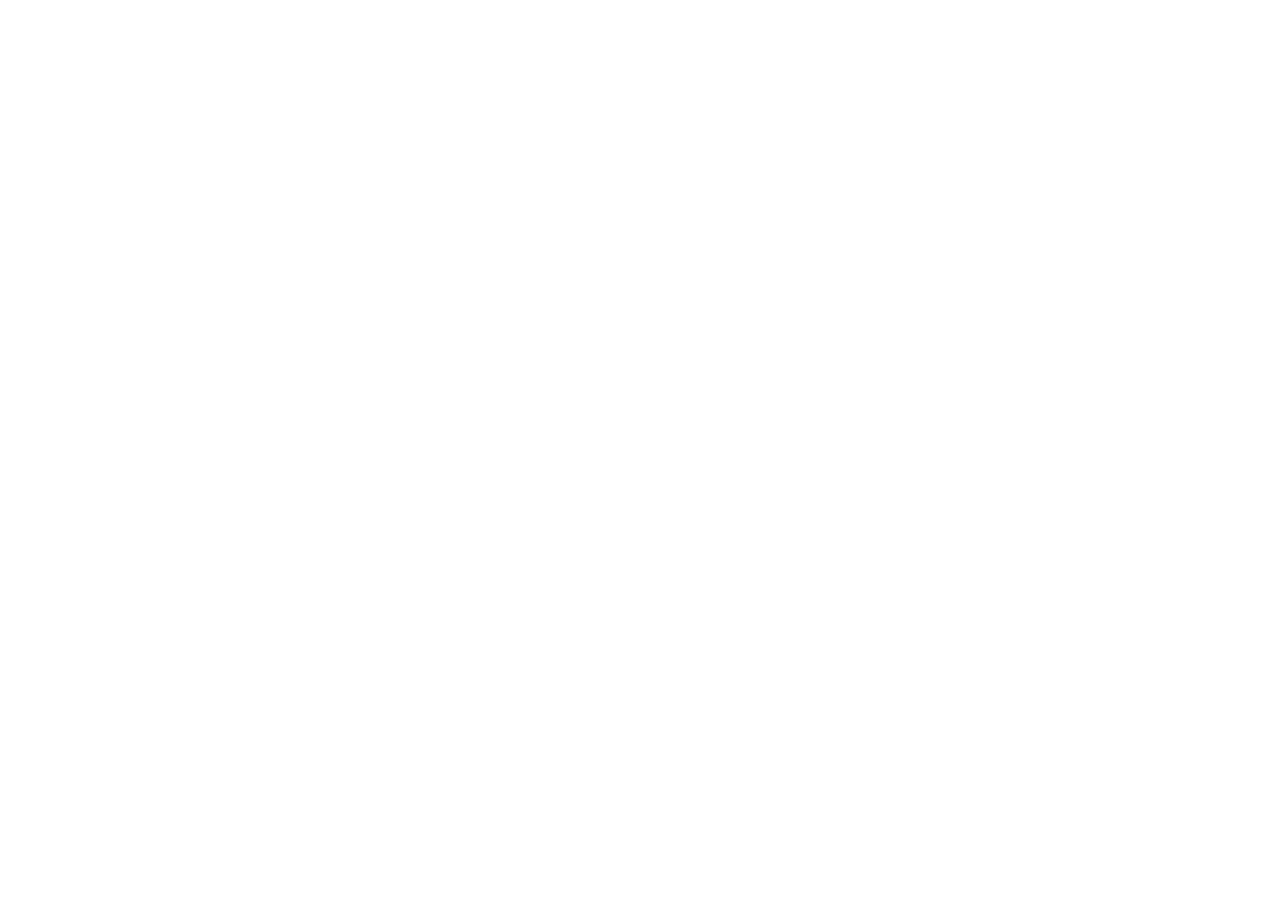
==== MainForm.html @ 98f6e959 "first dummy commit" ====
<!DOCTYPE html>
<html lang="en">
<head>
    <meta charset="UTF-8">
    <meta name="viewport" content="width=device-width, initial-scale=1.0">
    <title>ProjectMELE 2.0</title>
</head>
<body>
    
</body>
</html>
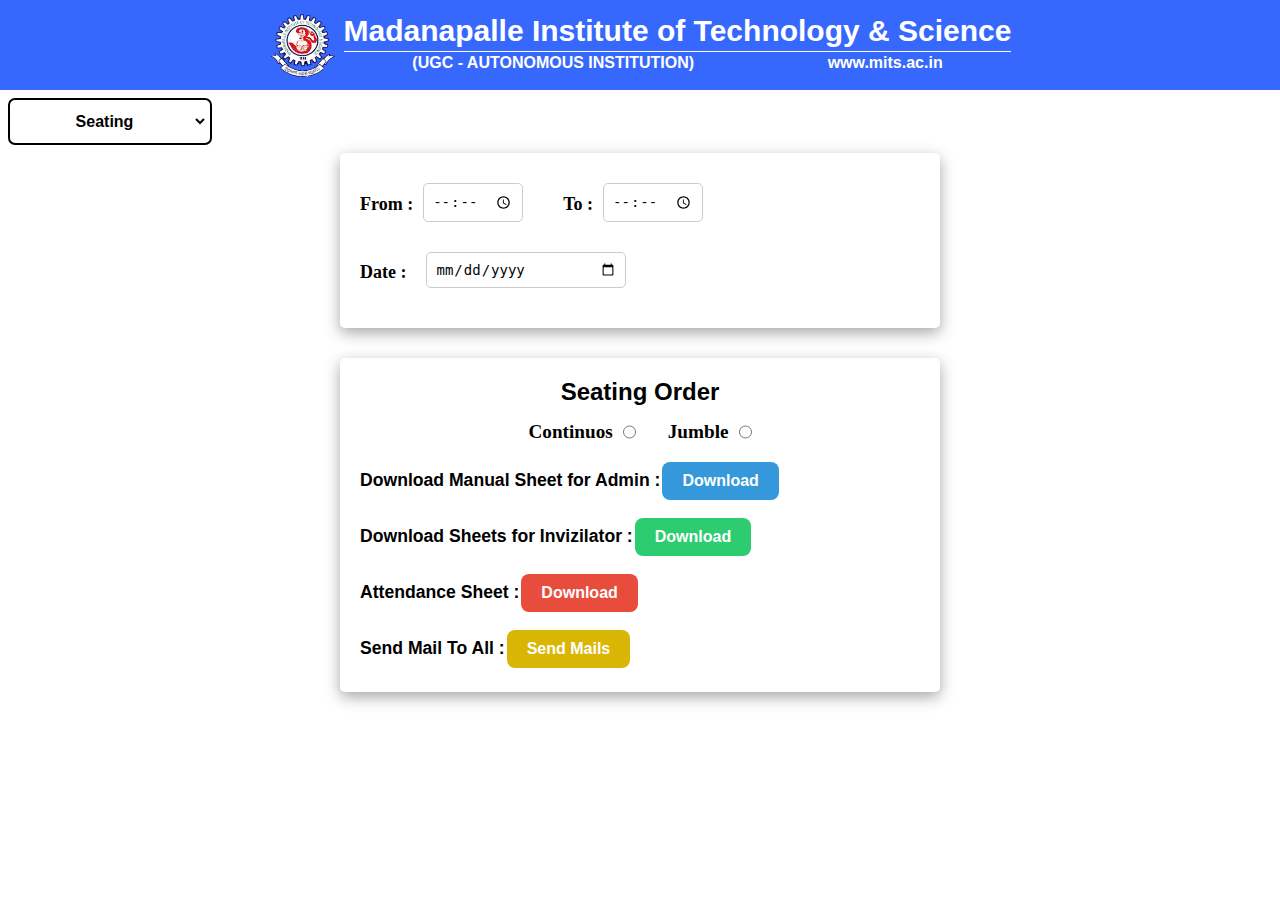
==== commit 26f54cb3: "changes added" ====
--- a/MainForm.html
+++ b/MainForm.html
@@ -4,8 +4,74 @@
     <meta charset="UTF-8">
     <meta name="viewport" content="width=device-width, initial-scale=1.0">
     <title>ProjectMELE 2.0</title>
+    <link rel="stylesheet" href="./stylesFolder/formstyle.css">
 </head>
 <body>
+
+     <!-- Loader -->
+     <div class="circle-container">
+        <div class="backdrop"></div>
+        <svg fill="none" class="circle-svg" viewBox="0 0 100 100" xmlns="http://www.w3.org/2000/svg"></svg>
+        <div class="loadingText">loading...</div>
+    </div>
+
+    <div id="main">
+        <nav>
+            <img src="./images/mitsLogoBest-removebg-preview.png" alt="">
+            <div class="headers">
+                <h1>Madanapalle Institute of Technology & Science</h1>
+                <div class="h4div">
+                    <h4>(UGC - AUTONOMOUS INSTITUTION)</h4>
+                    <h4>www.mits.ac.in</h4>
+                </div>
+            </div>
+        </nav>
+        <select name="firstDropdown" id="firstDropdown">
+            <option value=""><a href="#">Seating</a></option>
+            <option value=""><a href="#">Result</a></option>
+            <option value=""><a href="#">Notice</a></option>
+        </select>
+        <form action="" id="firstform">
+                <div class="timingdiv">
+                    <div class="fromtimediv">
+                        <label for="fromtime">From :</label>
+                        <input type="time" id="fromtime" name="fromtime">
+                    </div>
+                    <div class="totimediv">
+                        <label for="totime">To :</label>
+                        <input type="time" id="totime" name="totime">
+                    </div>
+                </div>
+                <div class="datediv">
+                    <label for="mydate">Date :</label>
+                    <input type="date" id="mydate">
+                </div>
+                
+        </form>
+        <form action=""  id="secondform">
+            <h2>Seating Order</h2>
+            <div class="radiosection">
+                <div><label for="Continuos">Continuos</label><input type="radio" id="Continuos" name="seatingOrder"></div>
+                
+                <div><label for="jumble">Jumble</label><input type="radio" id="jumble" name="seatingOrder"></div>
+            </div>
+            <div class="manualsheetForAdmin">
+                <label for="">Download Manual Sheet for Admin :</label><button type="button" id="AdminSheetBtn">Download</button>
+            </div>
+            <div class="downloadSheetForInvizilator">
+                <label for="">Download Sheets for Invizilator :</label><button type="button" id="InvizilatorSheetsBtn">Download</button>
+            </div>
+            <div class="AttendanceSheet">
+                <label for="">Attendance Sheet :</label><button type="button" id="AttendanceSheetBtn">Download</button>
+            </div>
+            <div class="mailsendingsection">
+                <label for="">Send Mail  To All :</label><button type="button" id="sendMailBtn">Send Mails</button>
+            </div>
+        </form>
     
+    </div>
+  
+    <script src="./jsFoder/firstForm.js"></script>
+    <script src="./jsFoder//Details.js"></script>
 </body>
 </html>--- a/stylesFolder/formstyle.css
+++ b/stylesFolder/formstyle.css
@@ -0,0 +1,353 @@
+*{
+    padding: 0px;
+    margin: 0px;
+    box-sizing: border-box;
+}
+html,body{
+    height: 100%;
+    width: 100%;
+}
+/* loader css */
+.circle-container {
+    position: absolute;
+    display: none; 
+    justify-content: center;
+    align-items: center;
+    aspect-ratio: 1/1;
+    height: 100%;
+    width: 100%;
+}
+
+.backdrop {
+    position: absolute;
+    height: 160%;
+    width: 100%;
+    background-color: black;
+    opacity: 0.5;
+}
+
+.circle-svg {
+    background-color: cyan;
+    padding: 10px;
+    border-top: 10px solid black;
+    border-bottom: 10px solid black;
+    border-radius: 50%;
+    text-align: center;
+    width: 100px;
+    height: 100px;
+    animation: rotate 3s linear infinite; 
+}
+
+.loadingText{
+   
+    position: absolute;
+    font-weight: bold;
+}
+@keyframes rotate {
+    0% {
+        transform: rotate(0deg);
+    }
+    100% {
+        transform: rotate(360deg);
+    }
+}
+
+/* main css */
+#main{
+
+    width: 100%;
+    padding-bottom: 30px;
+}
+/* nav */
+nav{
+    height: 90px;
+    width: 100%;
+    /* background-color: crimson; */
+    background-color: rgb(55, 104, 253);
+    display: flex;
+    align-items: center;
+    justify-content: center;
+    gap: 5px;
+    cursor: default;
+}
+
+nav img{
+    height: 70px;
+    width: 70px;
+}
+nav .headers h1{
+    color: white;
+    font-family: sans-serif;
+    font-size: 30px;
+}
+.h4div{
+    font-family: sans-serif;
+    width: 100%;
+    border-top: 1px solid white;
+    display: flex;
+    justify-content: space-around;
+    color: white;
+    margin: 3px auto;
+    padding: 2px;
+}
+
+
+/* Reset styles to remove default browser styling */
+#firstDropdown {
+    /* appearance: none;
+    -webkit-appearance: none;
+    -moz-appearance: none; */
+    text-indent: 1px;
+    text-overflow: '';
+    text-align: center;
+    font-weight: bold;
+    text-transform: capitalize;
+    margin: 10px;
+    padding: 10px;
+    font-size: 16px;
+    border: 2px solid transparent;
+    border-radius: 5px;
+    background-color: #fff;
+    width: 200px; /* Adjust the width as needed */
+    cursor: pointer;
+    outline: black;
+    outline-width: 2px;
+    outline-style:solid;
+}
+
+
+
+/* Hover effect */
+#firstDropdown:hover {
+    outline: transparent;
+    border-color: rgb(9, 198, 231);
+}
+
+
+/* form styles */
+#firstform {
+    display: flex;
+    flex-direction: column;
+    align-items: start;
+    justify-content: center;
+    padding: 20px 20px;
+    margin: 0 auto;
+    border-radius: 5px;
+    width: 600px;
+    box-shadow: rgba(0, 0, 0, 0.35) 0px 5px 15px;
+}
+/* Styling for the timing div */
+.timingdiv {
+    display: flex;
+    justify-content: space-between;
+    margin: 10px 0;
+    gap: 40px;
+}
+
+/* Styling for the fromtimediv and totimediv */
+.fromtimediv,
+.totimediv {
+    display: flex;
+    align-items: center;
+    gap: 10px;
+}
+
+/* Styling for labels */
+.timingdiv label {
+    margin-bottom: 5px;
+    font-weight: bold;
+    font-size: 18px;
+}
+
+/* Styling for time inputs */
+.timingdiv input[type="time"] {
+    padding: 8px;
+    font-size: 14px;
+    border: 1px solid #ccc;
+    border-radius: 5px;
+    width: 100px; /* Adjust the width as needed */
+    box-sizing: border-box;
+    margin-bottom: 10px;
+}
+
+/* Optional: Add hover effect on time inputs */
+.timingdiv input[type="time"]:hover {
+    border-color: #000000;
+}
+
+
+/* Styling for the datediv */
+.datediv {
+    display: flex;
+    align-items: center;
+    gap: 20px;
+    margin: 10px 0;
+}
+
+/* Styling for the label within datediv */
+.datediv label {
+    margin-bottom: 5px;
+    font-weight: bold;
+    font-size: 18px;
+}
+
+/* Styling for the date input within datediv */
+.datediv input[type="date"] {
+    padding: 8px;
+    font-size: 14px;
+    border: 1px solid #ccc;
+    border-radius: 5px;
+    width: 200px; /* Adjust the width as needed */
+    box-sizing: border-box;
+    margin-bottom: 10px;
+}
+
+/* Optional: Add hover effect on date input within datediv */
+.datediv input[type="date"]:hover {
+    border-color: #000000;
+}
+details  {
+    cursor: pointer;
+ }
+  .branches{
+  display: none;
+ }
+ .active{
+  display: flex;
+  gap: 20px;
+ }
+.branches{
+  cursor: default;
+}
+.subjects>div:hover{
+  background-color: green;
+
+}
+.subjects>div:active{
+  background-color: red;
+  color: white;
+}
+.display1{
+  background-color: cyan;
+}
+#ok{
+  display: none;
+}
+
+/* form two */
+#secondform{
+    display: flex;
+    flex-direction: column;
+    align-items: start;
+    justify-content: center;
+    padding: 20px 20px;
+    margin: 30px auto;
+    border-radius: 5px;
+    width: 600px;
+    box-shadow: rgba(0, 0, 0, 0.35) 0px 5px 15px;
+    gap: 10px;
+    font-weight: bold;
+    
+}
+#secondform > h2{
+    font-size: auto;
+    font-family: sans-serif;
+    margin: 0px auto;
+}
+.radiosection{
+    display: flex;
+    align-items: center;
+    justify-content: space-between;
+    gap: 2em;
+    padding: 5px;
+    margin: 0px auto;
+}
+.radiosection label{
+    font-size: 1.2em;
+    font-weight: bold;
+}
+.radiosection div{
+    display: flex;
+    gap: 10px;
+}
+
+/* buttonsection */
+.manualsheetForAdmin,.downloadSheetForInvizilator,.AttendanceSheet,.mailsendingsection{
+    font-size: 1.1em;
+    font-family: sans-serif;
+}
+.manualsheetForAdmin button {
+    background-color: #3498db; /* Blue */
+    color: #fff; /* White text */
+    border: none;
+    padding: 10px 20px;
+    text-align: center;
+    text-decoration: none;
+    display: inline-block;
+    font-size: 16px;
+    margin: 4px 2px;
+    cursor: pointer;
+}
+
+.downloadSheetForInvizilator button {
+    background-color: #2ecc71; /* Green */
+    color: #fff; /* White text */
+    border: none;
+    padding: 10px 20px;
+    text-align: center;
+    text-decoration: none;
+    display: inline-block;
+    font-size: 16px;
+    margin: 4px 2px;
+    cursor: pointer;
+}
+
+.AttendanceSheet button {
+    background-color: #e74c3c; /* Red */
+    color: #fff; /* White text */
+    border: none;
+    padding: 10px 20px;
+    text-align: center;
+    text-decoration: none;
+    display: inline-block;
+    font-size: 16px;
+    margin: 4px 2px;
+    cursor: pointer;
+}
+
+.mailsendingsection button {
+    background-color: rgb(218, 182, 4); /* Orange */
+    color: #fff; /* White text */
+    border: none;
+    padding: 10px 20px;
+    text-align: center;
+    text-decoration: none;
+    display: inline-block;
+    font-size: 16px;
+    margin: 4px 2px;
+    cursor: pointer;
+}
+.manualsheetForAdmin button,
+.downloadSheetForInvizilator button,
+.AttendanceSheet button,
+.mailsendingsection button {
+    border-radius: 8px; /* Border radius for rounded corners */
+    transition: background-color 0.3s ease; /* Smooth transition for background color */
+    font-weight: bold;
+}
+
+.manualsheetForAdmin button:hover {
+    background-color: #2980b9; /* Darker blue on hover */
+}
+
+.downloadSheetForInvizilator button:hover {
+    background-color: #27ae60; /* Darker green on hover */
+}
+
+.AttendanceSheet button:hover {
+    background-color: #c0392b; /* Darker red on hover */
+}
+
+.mailsendingsection button:hover {
+    background-color: rgb(184, 154, 5); /* Darker orange on hover */
+}
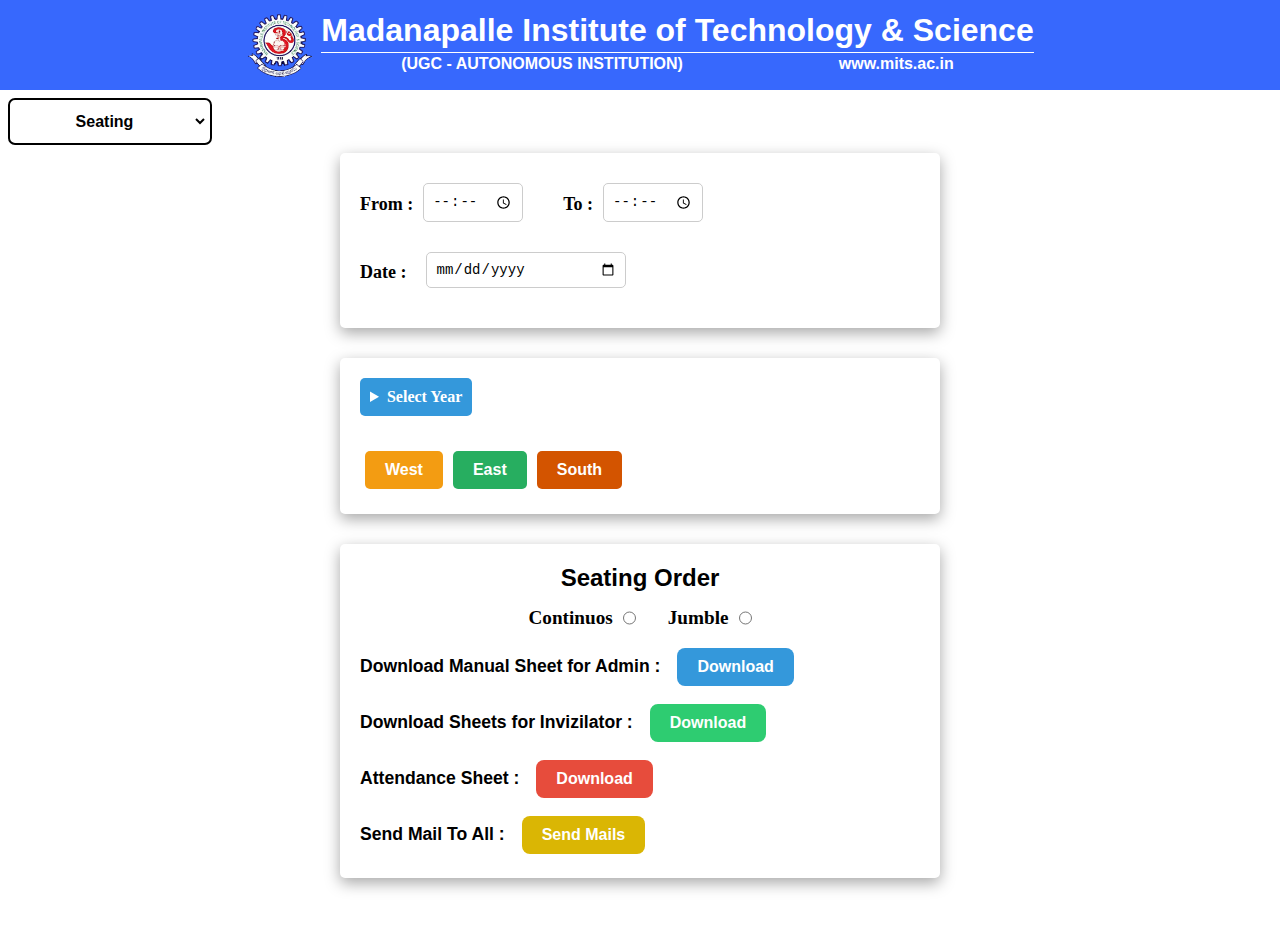
==== commit 948ee295: "first ui" ====
--- a/MainForm.html
+++ b/MainForm.html
@@ -1,15 +1,17 @@
 <!DOCTYPE html>
 <html lang="en">
+
 <head>
     <meta charset="UTF-8">
     <meta name="viewport" content="width=device-width, initial-scale=1.0">
     <title>ProjectMELE 2.0</title>
     <link rel="stylesheet" href="./stylesFolder/formstyle.css">
 </head>
+
 <body>
 
-     <!-- Loader -->
-     <div class="circle-container">
+    <!-- Loader -->
+    <div class="circle-container">
         <div class="backdrop"></div>
         <svg fill="none" class="circle-svg" viewBox="0 0 100 100" xmlns="http://www.w3.org/2000/svg"></svg>
         <div class="loadingText">loading...</div>
@@ -32,46 +34,189 @@
             <option value=""><a href="#">Notice</a></option>
         </select>
         <form action="" id="firstform">
-                <div class="timingdiv">
-                    <div class="fromtimediv">
-                        <label for="fromtime">From :</label>
-                        <input type="time" id="fromtime" name="fromtime">
-                    </div>
-                    <div class="totimediv">
-                        <label for="totime">To :</label>
-                        <input type="time" id="totime" name="totime">
-                    </div>
-                </div>
-                <div class="datediv">
-                    <label for="mydate">Date :</label>
-                    <input type="date" id="mydate">
-                </div>
-                
+            <div class="timingdiv">
+                <div class="fromtimediv">
+                    <label for="fromtime">From :</label>
+                    <input type="time" id="fromtime" name="fromtime">
+                </div>
+                <div class="totimediv">
+                    <label for="totime">To :</label>
+                    <input type="time" id="totime" name="totime">
+                </div>
+            </div>
+            <div class="datediv">
+                <label for="mydate">Date :</label>
+                <input type="date" id="mydate">
+            </div>
+
         </form>
-        <form action=""  id="secondform">
+        <main id="alldetails" class="alldetails">
+            <details>
+                <summary id="year">Select Year</summary>
+                <p id="fir">1st year</p>
+                <p id="sec">2nd Year</p>
+                <p id="thi">3rd Year</p>
+            </details>
+            <section id="firstyear" class="branches">
+                <div id="cse" class="subjects">
+                    <button class="subject" type="button">1CSE</button>
+
+                </div>
+                <div id="ece" class="subjects">
+                    <button class="subject" type="button">1ECE</button>
+
+                </div>
+                <div id="eee" class="subjects">
+                    <button class="subject" type="button">1EEE</button>
+
+                </div>
+            </section>
+            <div class="display1">
+                <h3 id="c1"></h3>
+                <h3 id="ec1"></h3>
+                <h3 id="e1"></h3>
+            </div>
+            <section id="secondyear" class="branches">
+                <div id="cse2" class="subjects">
+                    <button class="subject" type="button">2CSE</button>
+
+                </div>
+                <div id="ece2" class="subjects">
+                    <button class="subject" type="button">2ECE</button>
+
+                </div>
+                <div id="eee2" class="subjects" type="button">
+                    <button class="subject">2EEE</button>
+
+                </div>
+            </section>
+            <div class="display1">
+                <h3 id="c2"></h3>
+                <h3 id="ec2"></h3>
+                <h3 id="e2"></h3>
+            </div>
+            <section id="thirdyear" class="branches">
+                <div id="cse3" class="subjects">
+                    <button class="subject" type="button">3CSE</button>
+
+                </div>
+                <div id="ece3" class="subjects">
+                    <button class="subject" type="button">3ECE</button>
+
+                </div>
+                <div id="eee3" class="subjects">
+                    <button class="subject" type="button">3EEE</button>
+
+                </div>
+            </section>
+            <div class="display1">
+                <h3 id="c3"></h3>
+                <h3 id="ec3"></h3>
+                <h3 id="e3"></h3>
+            </div>
+            <button id="firstokay">Ok</button>
+            <!-- blocks -->
+            <section class="blocksSection">
+                <div class="table1">
+                    <button id="west" type="button">West</button>
+                    <table border="1" id="t1">
+                        <tr>
+                            <td>1</td>
+                            <td>2</td>
+                            <td>3</td>
+                        </tr>
+                        <tr>
+                            <td>4</td>
+                            <td>5</td>
+                            <td>6</td>
+                        </tr>
+                        <tr>
+                            <td>7</td>
+                            <td>8</td>
+                            <td>9</td>
+                        </tr>
+                    </table>
+                </div>
+                <div class="table2">
+                    <button id="east" type="button">East</button>
+                    <table border="1" id="t2">
+                        <tr>
+                            <td>1</td>
+                            <td>2</td>
+                            <td>3</td>
+                        </tr>
+                        <tr>
+                            <td>4</td>
+                            <td>5</td>
+                            <td>6</td>
+                        </tr>
+                        <tr>
+                            <td>7</td>
+                            <td>8</td>
+                            <td>9</td>
+                        </tr>
+                    </table>
+                </div>
+                <div class="table3">
+                    <button id="south" type="button">South</button>
+                    <table border="1" id="t3">
+                        <tr>
+                            <td>1</td>
+                            <td>2</td>
+                            <td>3</td>
+                        </tr>
+                        <tr>
+                            <td>4</td>
+                            <td>5</td>
+                            <td>6</td>
+
+                        </tr>
+                        <tr>
+                            <td>7</td>
+                            <td>8</td>
+                            <td>9</td>
+                        </tr>
+                    </table>
+
+                </div>
+            </section>
+            <div class="displaytabledata">
+                <h3 id="wblock"></h3>
+                <h3 id="Eblock"></h3>
+                <h3 id="Sblock"></h3>
+            </div>
+            <button id="secondokay" type="button">ok</button>
+        </main>
+        <form action="" id="secondform">
             <h2>Seating Order</h2>
             <div class="radiosection">
-                <div><label for="Continuos">Continuos</label><input type="radio" id="Continuos" name="seatingOrder"></div>
-                
+                <div><label for="Continuos">Continuos</label><input type="radio" id="Continuos" name="seatingOrder">
+                </div>
+
                 <div><label for="jumble">Jumble</label><input type="radio" id="jumble" name="seatingOrder"></div>
             </div>
             <div class="manualsheetForAdmin">
-                <label for="">Download Manual Sheet for Admin :</label><button type="button" id="AdminSheetBtn">Download</button>
+                <div class="label">Download Manual Sheet for Admin :</div><button type="button"
+                    id="AdminSheetBtn">Download</button>
             </div>
             <div class="downloadSheetForInvizilator">
-                <label for="">Download Sheets for Invizilator :</label><button type="button" id="InvizilatorSheetsBtn">Download</button>
+                <div class="label">Download Sheets for Invizilator :</div><button type="button"
+                    id="InvizilatorSheetsBtn">Download</button>
             </div>
             <div class="AttendanceSheet">
-                <label for="">Attendance Sheet :</label><button type="button" id="AttendanceSheetBtn">Download</button>
+                <div class="label">Attendance Sheet :</div><button type="button"
+                    id="AttendanceSheetBtn">Download</button>
             </div>
             <div class="mailsendingsection">
-                <label for="">Send Mail  To All :</label><button type="button" id="sendMailBtn">Send Mails</button>
+                <div class="label">Send Mail To All :</div><button type="button" id="sendMailBtn">Send Mails</button>
             </div>
         </form>
-    
+
     </div>
-  
-    <script src="./jsFoder/firstForm.js"></script>
-    <script src="./jsFoder//Details.js"></script>
+
+    <script src="./jsFolder/main.js" type="module" defer></script>
+    <script src="./jsFolder/firstForm.js"></script>
+    <script src="./jsFolder/Details.js"></script>
 </body>
+
 </html>--- a/stylesFolder/formstyle.css
+++ b/stylesFolder/formstyle.css
@@ -2,6 +2,7 @@
     padding: 0px;
     margin: 0px;
     box-sizing: border-box;
+    cursor: default;
 }
 html,body{
     height: 100%;
@@ -78,7 +79,7 @@
 nav .headers h1{
     color: white;
     font-family: sans-serif;
-    font-size: 30px;
+    font-size: 2em;
 }
 .h4div{
     font-family: sans-serif;
@@ -104,7 +105,7 @@
     text-transform: capitalize;
     margin: 10px;
     padding: 10px;
-    font-size: 16px;
+    font-size: 1em;
     border: 2px solid transparent;
     border-radius: 5px;
     background-color: #fff;
@@ -132,6 +133,7 @@
     justify-content: center;
     padding: 20px 20px;
     margin: 0 auto;
+
     border-radius: 5px;
     width: 600px;
     box-shadow: rgba(0, 0, 0, 0.35) 0px 5px 15px;
@@ -206,34 +208,270 @@
 .datediv input[type="date"]:hover {
     border-color: #000000;
 }
-details  {
-    cursor: pointer;
- }
-  .branches{
-  display: none;
- }
- .active{
-  display: flex;
-  gap: 20px;
- }
-.branches{
-  cursor: default;
-}
-.subjects>div:hover{
-  background-color: green;
-
-}
-.subjects>div:active{
-  background-color: red;
-  color: white;
-}
-.display1{
-  background-color: cyan;
-}
-#ok{
-  display: none;
-}
-
+
+
+/* Alldetails section styles */
+/* Main Container */
+.alldetails {
+    display: flex;
+    flex-direction: column;
+    align-items: start;
+    justify-content: center;
+    padding: 20px 20px;
+    margin: 0 auto;
+    border-radius: 5px;
+    width: 600px;
+    box-shadow: rgba(0, 0, 0, 0.35) 0px 5px 15px;
+    margin-top: 30px;
+  }
+  
+  /* Year Selection Details */
+  /* Reset default styles for details element */
+details {
+    display: block;
+    margin-bottom: 10px;
+    font-weight: bold;
+  }
+  
+  /* Style the summary to look like a button */
+  summary {
+    cursor: pointer;
+    padding: 10px;
+    background-color: #3498db;
+    color: #fff;
+    border: none;
+    border-radius: 5px;
+    outline: none;
+    transition: background-color 0.3s;
+    font-weight: bold;
+  }
+  
+  /* Change background color on hover and active states */
+  summary:hover,
+  summary:active {
+    background-color: #2980b9;
+  }
+  
+  /* Style the nested paragraphs */
+ details p {
+    margin: 0;
+    padding: 5px 10px;
+    border-top: 1px solid #ddd;
+    cursor: pointer;
+    font-weight: bold;
+  }
+ details p:hover{
+    background-color: rgb(184, 251, 251);
+  }
+  
+  /* Add some spacing between the summary and paragraphs */
+  details > summary + p {
+    margin-top: 5px;
+  }
+  
+  /* Collapse content by default and style the border */
+  details[open] {
+    border: 1px solid #ddd;
+  }
+  
+ 
+  /* Year Selection Summary */
+  #year {
+    font-weight: bold;
+  }
+  
+  /* Branches Section */
+  .branches {
+    display: none;
+    cursor: default;
+  }
+  
+  /* Active Branches Section */
+  .active {
+    display: flex;
+    gap: 20px;
+  }
+  
+  /* Subjects Buttons */
+  .subjects > div {
+    background-color: #3498db;
+    color: #fff;
+    padding: 10px;
+    margin-bottom: 10px;
+    cursor: pointer;
+    transition: background-color 0.3s;
+  }
+  
+  .subjects > div:hover {
+    background-color: #2980b9;
+  }
+  
+  .subjects > div:active {
+    background-color: #e74c3c;
+  }
+  .subject {
+    display: inline-block;
+    padding: 10px 20px;
+    font-size: 16px;
+    text-align: center;
+    text-decoration: none;
+    cursor: pointer;
+    border: none;
+    transition: background-color 0.3s, color 0.3s;
+    background-color: #42b73a; /* Purple background color */
+    color: #fff; /* Text color */
+    margin: 10px;
+  }
+  
+
+  
+  
+  /* Display Section */
+  .display1 {
+    background-color: #2ecc71;
+    display: flex;
+    flex-direction: column;
+    justify-content: center;
+    align-items: space-between;
+    /* gap: 10px  ; */
+    box-shadow: rgba(50, 50, 93, 0.25) 0px 2px 5px -1px, rgba(0, 0, 0, 0.3) 0px 1px 3px -1px;
+   
+  }
+  
+  
+  /* Tables */
+
+
+  #t1,#t2,#t3{
+    display: none;
+    width: fit-content;
+    padding: 10px;
+}
+#t1 td,#t2 td,#t3 td{
+    cursor:pointer;
+}
+#t1 {
+    border-collapse: collapse;
+    width: 100%;
+  }
+  
+  #t1 td {
+    border: 1px solid #ddd;
+    padding: 8px;
+    text-align: center;
+  }
+
+  #t1 td:hover {
+    background-color: #ddd;
+  }
+#t2 {
+    border-collapse: collapse;
+    width: 100%;
+  }
+  
+  #t2 td {
+    border: 1px solid #ddd;
+    padding: 8px;
+    text-align: center;
+    /* background-color: black; */
+  }
+ 
+  #t2 td:hover {
+    background-color: #ddd;
+  }
+#t3 {
+    border-collapse: collapse;
+    width: 100%;
+  }
+  
+  #t3 td {
+    border: 1px solid #ddd;
+    padding: 8px;
+    text-align: center;
+    /* background-color: black; */
+  }
+ 
+  #t3 td:hover {
+    background-color: #ddd;
+  }
+  
+  /* west east south */
+  #west,
+  #east,
+  #south {
+    display: inline-block;
+    padding: 10px 20px;
+    margin: 5px;
+    font-size: 16px;
+    text-align: center;
+    text-decoration: none;
+    cursor: pointer;
+    border: none;
+    border-radius: 5px;
+    transition: background-color 0.3s, color 0.3s;
+    font-weight: bold;
+  }
+  
+  #west {
+    background-color: #f39c12; /* Change to your preferred color */
+    color: #fff;
+  }
+  
+  #east {
+    background-color: #27ae60; /* Change to your preferred color */
+    color: #fff;
+  }
+  
+  #south {
+    background-color: #d35400; /* Change to your preferred color */
+    color: #fff;
+  }
+  
+  /* Hover and active states */
+  #west:hover,
+  #east:hover,
+  #south:hover,
+  #west:active,
+  #east:active,
+  #south:active {
+    background-color: #e67e22; /* Change to your preferred hover color */
+  }
+  
+  /* OK Button */
+#firstokay{
+    display: none;
+}
+#secondokay {
+    display: none;
+}
+#firstokay,#secondokay {
+    padding: 10px;
+    background-color: #27ae60;
+    color: #fff;
+    border: none;
+    border-radius: 4px;
+    cursor: pointer;
+    transition: background-color 0.3s;
+    margin: 10px;
+    width: 50px;
+  }
+  
+  #firstokay:hover, #secondokay:hover {
+    background-color: #219a52;
+  }
+  
+  /* Blocks Section */
+  .blocksSection {
+    display: flex;
+    margin-top: 20px;
+  }
+  
+  /* Display Table Data */
+  .displaytabledata {
+    background-color: yellow;
+  }
+  
+ 
 /* form two */
 #secondform{
     display: flex;
@@ -249,11 +487,13 @@
     font-weight: bold;
     
 }
+
 #secondform > h2{
     font-size: auto;
     font-family: sans-serif;
     margin: 0px auto;
 }
+
 .radiosection{
     display: flex;
     align-items: center;
@@ -275,7 +515,12 @@
 .manualsheetForAdmin,.downloadSheetForInvizilator,.AttendanceSheet,.mailsendingsection{
     font-size: 1.1em;
     font-family: sans-serif;
-}
+    display: flex;
+    align-items: center;
+    justify-content:space-between;
+    gap: 15px;
+}
+
 .manualsheetForAdmin button {
     background-color: #3498db; /* Blue */
     color: #fff; /* White text */
@@ -351,3 +596,6 @@
 .mailsendingsection button:hover {
     background-color: rgb(184, 154, 5); /* Darker orange on hover */
 }
+.label{
+    font-weight: bold;
+}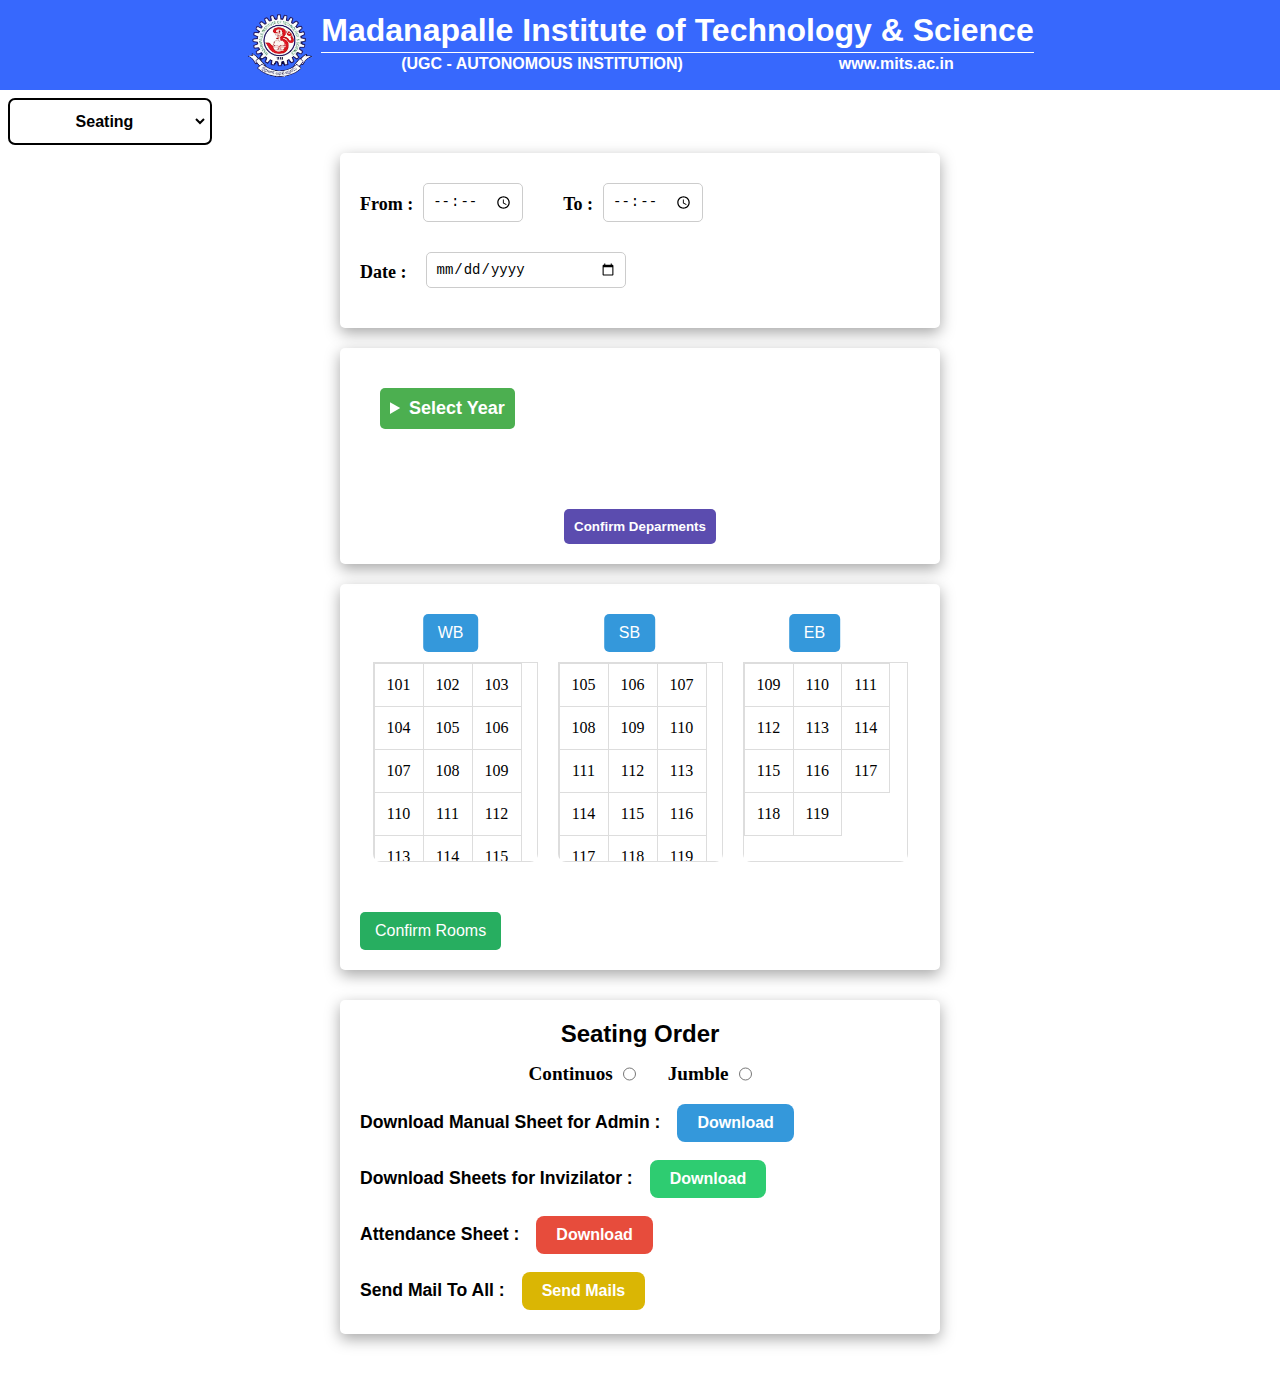
==== commit 81158549: "blocks and departments added" ====
--- a/MainForm.html
+++ b/MainForm.html
@@ -6,6 +6,8 @@
     <meta name="viewport" content="width=device-width, initial-scale=1.0">
     <title>ProjectMELE 2.0</title>
     <link rel="stylesheet" href="./stylesFolder/formstyle.css">
+    <link rel="stylesheet" href="./stylesFolder/yearDetails.css">
+    <link rel="stylesheet" href="./stylesFolder/blockStyle.css">
 </head>
 
 <body>
@@ -50,143 +52,35 @@
             </div>
 
         </form>
-        <main id="alldetails" class="alldetails">
-            <details>
+
+        <!-- year and department details -->
+        <form id="alldetails" class="alldetails">
+            <details id="initial">
                 <summary id="year">Select Year</summary>
-                <p id="fir">1st year</p>
-                <p id="sec">2nd Year</p>
-                <p id="thi">3rd Year</p>
+    
             </details>
-            <section id="firstyear" class="branches">
-                <div id="cse" class="subjects">
-                    <button class="subject" type="button">1CSE</button>
+            <div class="yearsSection">
+                <!-- Year sections will be added dynamically here -->
+            </div>
+            <button id="generateDataButton" type="button">Confirm Deparments</button>
+        </form>
 
-                </div>
-                <div id="ece" class="subjects">
-                    <button class="subject" type="button">1ECE</button>
-
-                </div>
-                <div id="eee" class="subjects">
-                    <button class="subject" type="button">1EEE</button>
-
-                </div>
-            </section>
-            <div class="display1">
-                <h3 id="c1"></h3>
-                <h3 id="ec1"></h3>
-                <h3 id="e1"></h3>
-            </div>
-            <section id="secondyear" class="branches">
-                <div id="cse2" class="subjects">
-                    <button class="subject" type="button">2CSE</button>
-
-                </div>
-                <div id="ece2" class="subjects">
-                    <button class="subject" type="button">2ECE</button>
-
-                </div>
-                <div id="eee2" class="subjects" type="button">
-                    <button class="subject">2EEE</button>
-
-                </div>
-            </section>
-            <div class="display1">
-                <h3 id="c2"></h3>
-                <h3 id="ec2"></h3>
-                <h3 id="e2"></h3>
-            </div>
-            <section id="thirdyear" class="branches">
-                <div id="cse3" class="subjects">
-                    <button class="subject" type="button">3CSE</button>
-
-                </div>
-                <div id="ece3" class="subjects">
-                    <button class="subject" type="button">3ECE</button>
-
-                </div>
-                <div id="eee3" class="subjects">
-                    <button class="subject" type="button">3EEE</button>
-
-                </div>
-            </section>
-            <div class="display1">
-                <h3 id="c3"></h3>
-                <h3 id="ec3"></h3>
-                <h3 id="e3"></h3>
-            </div>
-            <button id="firstokay">Ok</button>
+        <form action="" class="blockdetails" id="blockdetails">
             <!-- blocks -->
-            <section class="blocksSection">
-                <div class="table1">
-                    <button id="west" type="button">West</button>
-                    <table border="1" id="t1">
-                        <tr>
-                            <td>1</td>
-                            <td>2</td>
-                            <td>3</td>
-                        </tr>
-                        <tr>
-                            <td>4</td>
-                            <td>5</td>
-                            <td>6</td>
-                        </tr>
-                        <tr>
-                            <td>7</td>
-                            <td>8</td>
-                            <td>9</td>
-                        </tr>
-                    </table>
-                </div>
-                <div class="table2">
-                    <button id="east" type="button">East</button>
-                    <table border="1" id="t2">
-                        <tr>
-                            <td>1</td>
-                            <td>2</td>
-                            <td>3</td>
-                        </tr>
-                        <tr>
-                            <td>4</td>
-                            <td>5</td>
-                            <td>6</td>
-                        </tr>
-                        <tr>
-                            <td>7</td>
-                            <td>8</td>
-                            <td>9</td>
-                        </tr>
-                    </table>
-                </div>
-                <div class="table3">
-                    <button id="south" type="button">South</button>
-                    <table border="1" id="t3">
-                        <tr>
-                            <td>1</td>
-                            <td>2</td>
-                            <td>3</td>
-                        </tr>
-                        <tr>
-                            <td>4</td>
-                            <td>5</td>
-                            <td>6</td>
-
-                        </tr>
-                        <tr>
-                            <td>7</td>
-                            <td>8</td>
-                            <td>9</td>
-                        </tr>
-                    </table>
-
-                </div>
+            <section class="blocksSection" id="blockSection">
+               
+                
             </section>
             <div class="displaytabledata">
                 <h3 id="wblock"></h3>
                 <h3 id="Eblock"></h3>
                 <h3 id="Sblock"></h3>
             </div>
-            <button id="secondokay" type="button">ok</button>
-        </main>
+            <button id="generateBlocks" type="button">Confirm Rooms</button>
+    
+        </form>
+
+
         <form action="" id="secondform">
             <h2>Seating Order</h2>
             <div class="radiosection">
@@ -217,6 +111,7 @@
     <script src="./jsFolder/main.js" type="module" defer></script>
     <script src="./jsFolder/firstForm.js"></script>
     <script src="./jsFolder/Details.js"></script>
+    <script src="./jsFolder/blocks.js"></script>
 </body>
 
 </html>--- a/stylesFolder/formstyle.css
+++ b/stylesFolder/formstyle.css
@@ -210,266 +210,7 @@
 }
 
 
-/* Alldetails section styles */
-/* Main Container */
-.alldetails {
-    display: flex;
-    flex-direction: column;
-    align-items: start;
-    justify-content: center;
-    padding: 20px 20px;
-    margin: 0 auto;
-    border-radius: 5px;
-    width: 600px;
-    box-shadow: rgba(0, 0, 0, 0.35) 0px 5px 15px;
-    margin-top: 30px;
-  }
-  
-  /* Year Selection Details */
-  /* Reset default styles for details element */
-details {
-    display: block;
-    margin-bottom: 10px;
-    font-weight: bold;
-  }
-  
-  /* Style the summary to look like a button */
-  summary {
-    cursor: pointer;
-    padding: 10px;
-    background-color: #3498db;
-    color: #fff;
-    border: none;
-    border-radius: 5px;
-    outline: none;
-    transition: background-color 0.3s;
-    font-weight: bold;
-  }
-  
-  /* Change background color on hover and active states */
-  summary:hover,
-  summary:active {
-    background-color: #2980b9;
-  }
-  
-  /* Style the nested paragraphs */
- details p {
-    margin: 0;
-    padding: 5px 10px;
-    border-top: 1px solid #ddd;
-    cursor: pointer;
-    font-weight: bold;
-  }
- details p:hover{
-    background-color: rgb(184, 251, 251);
-  }
-  
-  /* Add some spacing between the summary and paragraphs */
-  details > summary + p {
-    margin-top: 5px;
-  }
-  
-  /* Collapse content by default and style the border */
-  details[open] {
-    border: 1px solid #ddd;
-  }
-  
- 
-  /* Year Selection Summary */
-  #year {
-    font-weight: bold;
-  }
-  
-  /* Branches Section */
-  .branches {
-    display: none;
-    cursor: default;
-  }
-  
-  /* Active Branches Section */
-  .active {
-    display: flex;
-    gap: 20px;
-  }
-  
-  /* Subjects Buttons */
-  .subjects > div {
-    background-color: #3498db;
-    color: #fff;
-    padding: 10px;
-    margin-bottom: 10px;
-    cursor: pointer;
-    transition: background-color 0.3s;
-  }
-  
-  .subjects > div:hover {
-    background-color: #2980b9;
-  }
-  
-  .subjects > div:active {
-    background-color: #e74c3c;
-  }
-  .subject {
-    display: inline-block;
-    padding: 10px 20px;
-    font-size: 16px;
-    text-align: center;
-    text-decoration: none;
-    cursor: pointer;
-    border: none;
-    transition: background-color 0.3s, color 0.3s;
-    background-color: #42b73a; /* Purple background color */
-    color: #fff; /* Text color */
-    margin: 10px;
-  }
-  
-
-  
-  
-  /* Display Section */
-  .display1 {
-    background-color: #2ecc71;
-    display: flex;
-    flex-direction: column;
-    justify-content: center;
-    align-items: space-between;
-    /* gap: 10px  ; */
-    box-shadow: rgba(50, 50, 93, 0.25) 0px 2px 5px -1px, rgba(0, 0, 0, 0.3) 0px 1px 3px -1px;
-   
-  }
-  
-  
-  /* Tables */
-
-
-  #t1,#t2,#t3{
-    display: none;
-    width: fit-content;
-    padding: 10px;
-}
-#t1 td,#t2 td,#t3 td{
-    cursor:pointer;
-}
-#t1 {
-    border-collapse: collapse;
-    width: 100%;
-  }
-  
-  #t1 td {
-    border: 1px solid #ddd;
-    padding: 8px;
-    text-align: center;
-  }
-
-  #t1 td:hover {
-    background-color: #ddd;
-  }
-#t2 {
-    border-collapse: collapse;
-    width: 100%;
-  }
-  
-  #t2 td {
-    border: 1px solid #ddd;
-    padding: 8px;
-    text-align: center;
-    /* background-color: black; */
-  }
- 
-  #t2 td:hover {
-    background-color: #ddd;
-  }
-#t3 {
-    border-collapse: collapse;
-    width: 100%;
-  }
-  
-  #t3 td {
-    border: 1px solid #ddd;
-    padding: 8px;
-    text-align: center;
-    /* background-color: black; */
-  }
- 
-  #t3 td:hover {
-    background-color: #ddd;
-  }
-  
-  /* west east south */
-  #west,
-  #east,
-  #south {
-    display: inline-block;
-    padding: 10px 20px;
-    margin: 5px;
-    font-size: 16px;
-    text-align: center;
-    text-decoration: none;
-    cursor: pointer;
-    border: none;
-    border-radius: 5px;
-    transition: background-color 0.3s, color 0.3s;
-    font-weight: bold;
-  }
-  
-  #west {
-    background-color: #f39c12; /* Change to your preferred color */
-    color: #fff;
-  }
-  
-  #east {
-    background-color: #27ae60; /* Change to your preferred color */
-    color: #fff;
-  }
-  
-  #south {
-    background-color: #d35400; /* Change to your preferred color */
-    color: #fff;
-  }
-  
-  /* Hover and active states */
-  #west:hover,
-  #east:hover,
-  #south:hover,
-  #west:active,
-  #east:active,
-  #south:active {
-    background-color: #e67e22; /* Change to your preferred hover color */
-  }
-  
-  /* OK Button */
-#firstokay{
-    display: none;
-}
-#secondokay {
-    display: none;
-}
-#firstokay,#secondokay {
-    padding: 10px;
-    background-color: #27ae60;
-    color: #fff;
-    border: none;
-    border-radius: 4px;
-    cursor: pointer;
-    transition: background-color 0.3s;
-    margin: 10px;
-    width: 50px;
-  }
-  
-  #firstokay:hover, #secondokay:hover {
-    background-color: #219a52;
-  }
-  
-  /* Blocks Section */
-  .blocksSection {
-    display: flex;
-    margin-top: 20px;
-  }
-  
-  /* Display Table Data */
-  .displaytabledata {
-    background-color: yellow;
-  }
+
   
  
 /* form two */
--- a/stylesFolder/yearDetails.css
+++ b/stylesFolder/yearDetails.css
@@ -0,0 +1,145 @@
+
+#alldetails{
+    display: flex;
+    flex-direction: column;
+    align-items: start;
+    justify-content: center;
+    padding: 20px 20px;
+    margin: 20px auto;
+
+    border-radius: 5px;
+    width: 600px;
+    box-shadow: rgba(0, 0, 0, 0.35) 0px 5px 15px;
+}
+#initial {
+    margin: 20px;
+}
+
+#initial summary {
+    font-weight: bold;
+    font-family: sans-serif;
+    font-size: 18px;
+    cursor: pointer;
+    background-color: #4caf50;
+    color: #fff;
+    padding: 10px;
+    border-radius: 5px;
+    width: fit-content;
+}
+
+#initial summary:hover {
+    background-color: #45a049;
+}
+
+#initial p {
+    font-size: 16px;
+    color: #333;
+    width: 100%;
+    margin: 10px 0;
+    border: 1px solid #ddd; /* Initial border */
+    padding: 8px; /* Add padding for better visual */
+    transition:  background-color 0.3s ease, border 0.3s ease;
+    cursor: pointer;
+    font-weight: bold;
+    text-align: center;
+}
+
+#initial p:hover {
+    color: #4caf50;
+    background-color: #f0f0f0; /* Adjust the background color as needed */
+    border: 1px solid #4caf50; /* Border on hover */
+}
+
+
+.yearsSection {
+    display: flex;
+    width: fit-content;
+    flex-direction: column;
+    justify-content: space-around;
+    margin: 20px;
+}
+
+.yearsSection>div {
+    display: none;
+}
+
+.firstYearMainSection {
+    background-color: #fff;
+    border: 1px solid #ddd;
+    border-radius: 5px;
+    padding: 10px;
+    box-shadow: 0 0 10px rgba(0, 0, 0, 0.1);
+    margin-bottom: 20px;
+}
+
+.subjects {
+    margin-bottom: 10px;
+}
+
+.subject {
+    background-color: #4caf50;
+    color: #fff;
+    border: none;
+    padding: 10px;
+    margin: 5px;
+    cursor: pointer;
+    border-radius: 3px;
+}
+
+.subject:hover {
+    background-color: #45a049;
+}
+/* display styles */
+.display1 button,
+.display2 button,
+.display3 button {
+    background-color: #3498db; /* Blue background color */
+    color: #fff; /* White text color */
+    padding: 10px;
+    margin: 5px;
+    cursor: pointer;
+    border: none;
+    border-radius: 5px;
+}
+
+.display1 button:hover,
+.display2 button:hover,
+.display3 button:hover {
+    background-color: #2980b9; /* Darker blue on hover */
+}
+
+.display1,
+.display2,
+.display3 {
+    margin-top: 20px;
+    display: grid;
+    grid-template-columns: repeat(3, 1fr); /* Three columns with equal width */
+    gap: 20px; /* Adjust the gap between columns */
+    
+}
+
+/* Additional styles for dynamically added elements */
+.display1 p,
+.display2 p,
+.display3 p {
+    margin: 5px 0;
+    font-size: 14px;
+    color: #333;
+}
+
+/* styles for button  */
+#generateDataButton {
+    background-color: #5b4caf;
+    color: #fff;
+    padding: 10px;
+    margin: 0px auto;
+    margin-top: 20px;
+    cursor: pointer;
+    border: none;
+    border-radius: 5px;
+    font-weight: bold;
+}
+
+#generateDataButton:hover {
+    background-color: #483c8a;
+}
--- a/stylesFolder/blockStyle.css
+++ b/stylesFolder/blockStyle.css
@@ -0,0 +1,118 @@
+
+#blockdetails {
+    display: flex;
+    flex-direction: column;
+    align-items: start;
+    justify-content: center;
+    padding: 20px 20px;
+    margin: 0 auto;
+    border-radius: 5px;
+    width: 600px;
+    box-shadow: rgba(0, 0, 0, 0.35) 0px 5px 15px;
+}
+
+.blocksSection {
+    display: grid;
+    grid-template-columns: repeat(3, 1fr);
+    gap: 20px;
+    margin: 0px auto;
+}
+
+/* Style each dynamically generated block section */
+.wbblockdiv,
+.sbblockdiv,
+.ebblockdiv {
+    /* border: 2px solid #3498db; */
+    border-radius: 8px;
+    overflow: hidden;
+ 
+    /* box-shadow: 0 0 10px rgba(0, 0, 0, 0.1); */
+    margin-bottom: 20px;
+
+}
+
+/* styles for generated tables */
+.wbtable,
+.sbtable,
+.ebtable {
+    width: 100%;
+    height: 200px;
+    border-collapse: collapse;
+    border: 1px solid #ddd;
+    display: grid;  /* Add this property to enable grid layout */
+    grid-template-rows: repeat(5, 1fr); /* Set a fixed number of rows */
+    overflow-y: scroll; /* Apply vertical scrollbar if there are more rows */
+    scrollbar-gutter: stable;
+}
+
+
+.wbtable td,
+.sbtable td,
+.ebtable td {
+    border: 1px solid #ddd;
+    padding: 12px;
+    text-align: center;
+    transition: background-color 0.3s ease; /* Add transition for a smooth effect */
+    cursor: pointer;
+}
+
+.wbtable td:hover,
+.sbtable td:hover,
+.ebtable td:hover {
+    background-color: #f0f0f0; /* Change the background color on hover */
+}
+
+.wbtable td:active,
+.sbtable td:active,
+.ebtable td:active {
+    background-color: #dbc3c3; /* Change the background color on click */
+}
+
+/* style for the buttons */
+.wbblockdiv button,
+.sbblockdiv button,
+.ebblockdiv button {
+    transform: translateX(90%);
+    background-color: #3498db;
+    color: #fff;
+    border: none;
+    border-radius: 5px;
+    margin: 10px 0px;
+    padding: 10px 15px;
+    font-size: 16px;
+    cursor: pointer;
+    transition: background-color 0.3s ease;
+}
+
+.wbblockdiv button:hover,
+.sbblockdiv button:hover,
+.ebblockdiv button:hover {
+    background-color: #2980b9;
+}
+/* display table data */
+.displaytabledata {
+    margin-top: 20px;
+}
+
+.displaytabledata h3 {
+    margin-bottom: 10px;
+    font-size: 18px;
+}
+
+/* Add more styles if needed for the h3 elements */
+
+/* generatebutton */
+#generateBlocks {
+    background-color: #27ae60; /* Green color, you can change it to your preferred color */
+    color: #fff;
+    border: none;
+    border-radius: 5px;
+    padding: 10px 15px;
+    font-size: 16px;
+    cursor: pointer;
+    transition: background-color 0.3s ease;
+}
+
+#generateBlocks:hover {
+    background-color: #219d54; /* Darker green color on hover */
+}
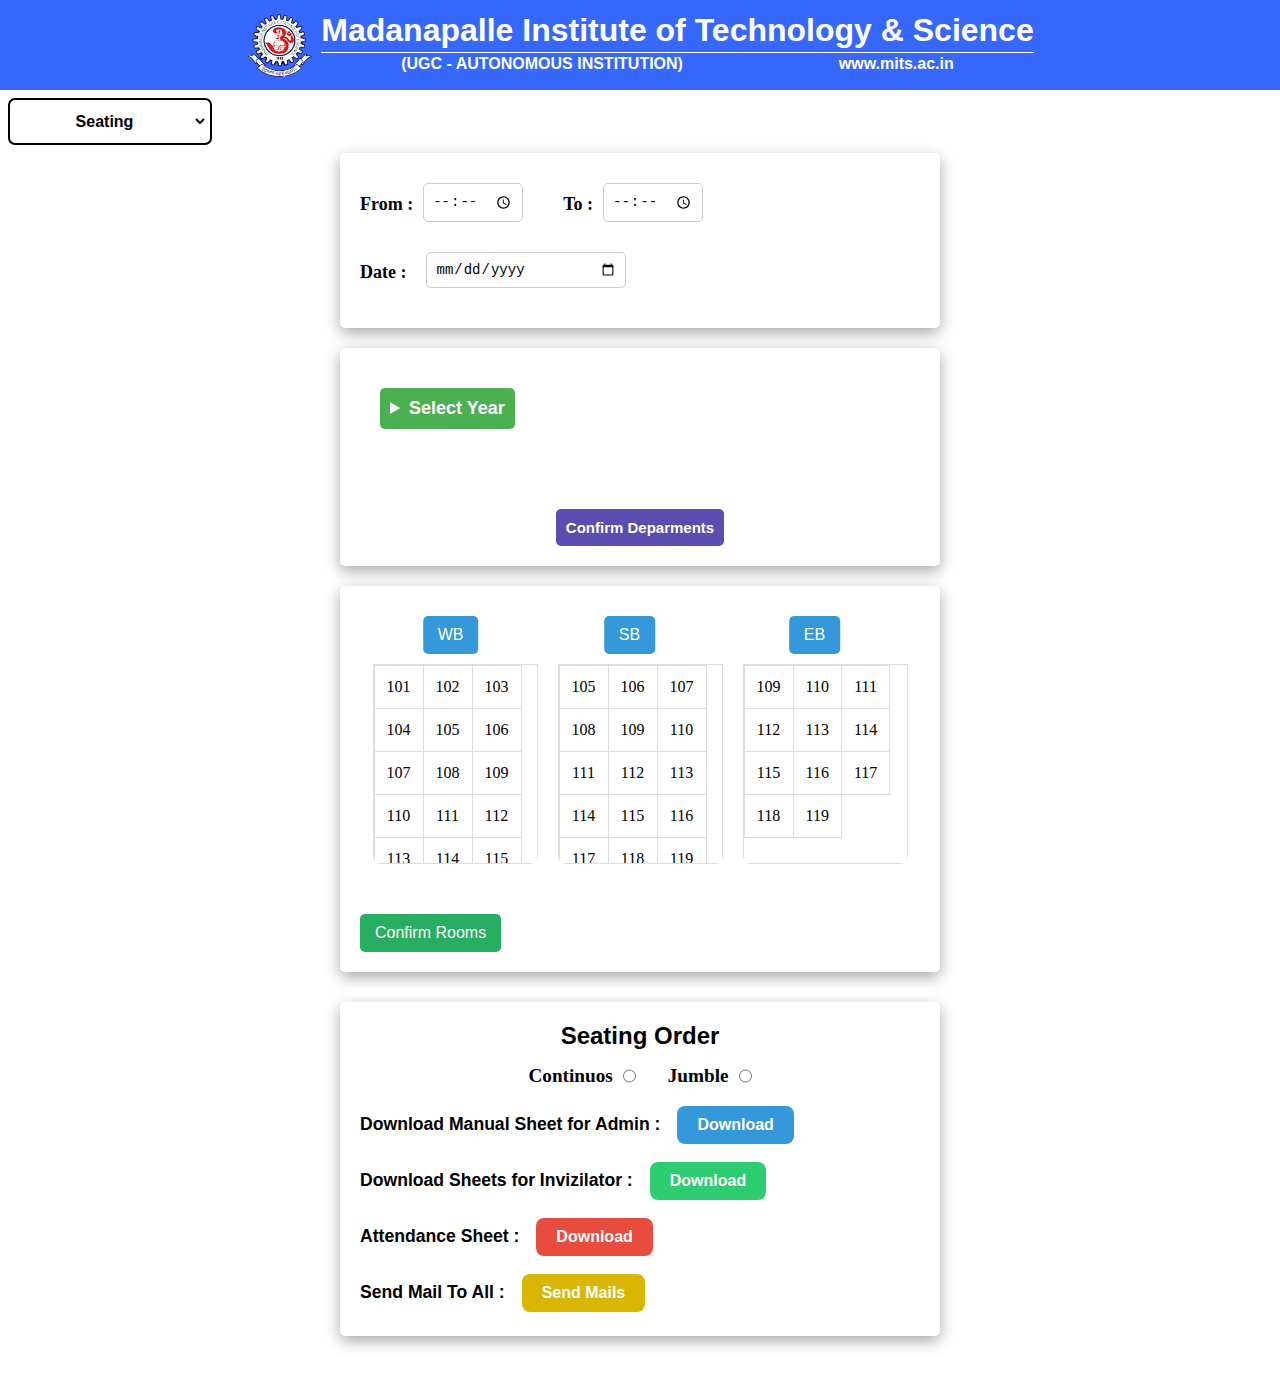
==== commit 138f9151: "perfectly department details fetched yohoho" ====
--- a/MainForm.html
+++ b/MainForm.html
@@ -62,6 +62,7 @@
             <div class="yearsSection">
                 <!-- Year sections will be added dynamically here -->
             </div>
+            <div class="displayyeardata"></div>
             <button id="generateDataButton" type="button">Confirm Deparments</button>
         </form>
 
@@ -108,10 +109,9 @@
 
     </div>
 
-    <script src="./jsFolder/main.js" type="module" defer></script>
-    <script src="./jsFolder/firstForm.js"></script>
-    <script src="./jsFolder/Details.js"></script>
-    <script src="./jsFolder/blocks.js"></script>
+    <script src="./jsFolder/main.js" ></script>
+    <script src="./jsFolder/details.js" ></script>
+    <script src="./jsFolder/blocks.js" ></script>
 </body>
 
 </html>--- a/stylesFolder/yearDetails.css
+++ b/stylesFolder/yearDetails.css
@@ -1,16 +1,29 @@
+/* General styles */
+* {
+    padding: 0;
+    margin: 0;
+    box-sizing: border-box;
+}
 
-#alldetails{
+html, body {
+    height: 100%;
+    width: 100%;
+}
+
+/* Styling for the 'alldetails' form */
+#alldetails {
     display: flex;
     flex-direction: column;
     align-items: start;
     justify-content: center;
     padding: 20px 20px;
     margin: 20px auto;
-
     border-radius: 5px;
     width: 600px;
     box-shadow: rgba(0, 0, 0, 0.35) 0px 5px 15px;
 }
+
+/* Styling for the 'initial' details element */
 #initial {
     margin: 20px;
 }
@@ -36,9 +49,9 @@
     color: #333;
     width: 100%;
     margin: 10px 0;
-    border: 1px solid #ddd; /* Initial border */
-    padding: 8px; /* Add padding for better visual */
-    transition:  background-color 0.3s ease, border 0.3s ease;
+    border: 1px solid #ddd;
+    padding: 8px;
+    transition: background-color 0.3s ease, border 0.3s ease;
     cursor: pointer;
     font-weight: bold;
     text-align: center;
@@ -46,11 +59,11 @@
 
 #initial p:hover {
     color: #4caf50;
-    background-color: #f0f0f0; /* Adjust the background color as needed */
-    border: 1px solid #4caf50; /* Border on hover */
+    background-color: #f0f0f0;
+    border: 1px solid #4caf50;
 }
 
-
+/* Styling for the 'yearsSection' div */
 .yearsSection {
     display: flex;
     width: fit-content;
@@ -63,6 +76,7 @@
     display: none;
 }
 
+/* Styling for the 'firstYearMainSection' */
 .firstYearMainSection {
     background-color: #fff;
     border: 1px solid #ddd;
@@ -84,17 +98,19 @@
     margin: 5px;
     cursor: pointer;
     border-radius: 3px;
+    font-weight: 600;
 }
 
 .subject:hover {
     background-color: #45a049;
 }
-/* display styles */
+
+/* Styling for dynamically generated display sections */
 .display1 button,
 .display2 button,
 .display3 button {
-    background-color: #3498db; /* Blue background color */
-    color: #fff; /* White text color */
+    background-color: #3498db;
+    color: #fff;
     padding: 10px;
     margin: 5px;
     cursor: pointer;
@@ -105,17 +121,7 @@
 .display1 button:hover,
 .display2 button:hover,
 .display3 button:hover {
-    background-color: #2980b9; /* Darker blue on hover */
-}
-
-.display1,
-.display2,
-.display3 {
-    margin-top: 20px;
-    display: grid;
-    grid-template-columns: repeat(3, 1fr); /* Three columns with equal width */
-    gap: 20px; /* Adjust the gap between columns */
-    
+    background-color: #2980b9;
 }
 
 /* Additional styles for dynamically added elements */
@@ -127,7 +133,7 @@
     color: #333;
 }
 
-/* styles for button  */
+/* Styling for the 'generateDataButton' button */
 #generateDataButton {
     background-color: #5b4caf;
     color: #fff;
@@ -137,9 +143,42 @@
     cursor: pointer;
     border: none;
     border-radius: 5px;
+    font-size: 15px;
     font-weight: bold;
 }
 
 #generateDataButton:hover {
     background-color: #483c8a;
 }
+
+/* Styling for the display table data section */
+.displayyeardata h3 {
+    margin-bottom: 10px;
+    color: #3498db;
+}
+
+.displayyeardata .key-row {
+    margin-bottom: 15px;
+    padding: 10px;
+    background-color: #f4f4f4;
+    border-radius: 8px;
+}
+
+.displayyeardata .selected-values {
+    font-weight: bold;
+    color: #000000;
+}
+
+.displayyeardata .selected-values:hover {
+    background-color: #ecf0f1;
+    transition: background-color 0.3s ease;
+}
+
+/* Styling for key and value colors */
+.displayyeardata .key {
+    color: #e74c3c; /* Red color for keys */
+}
+
+.displayyeardata .value {
+    color: #3498db; /* Blue color for values */
+}
